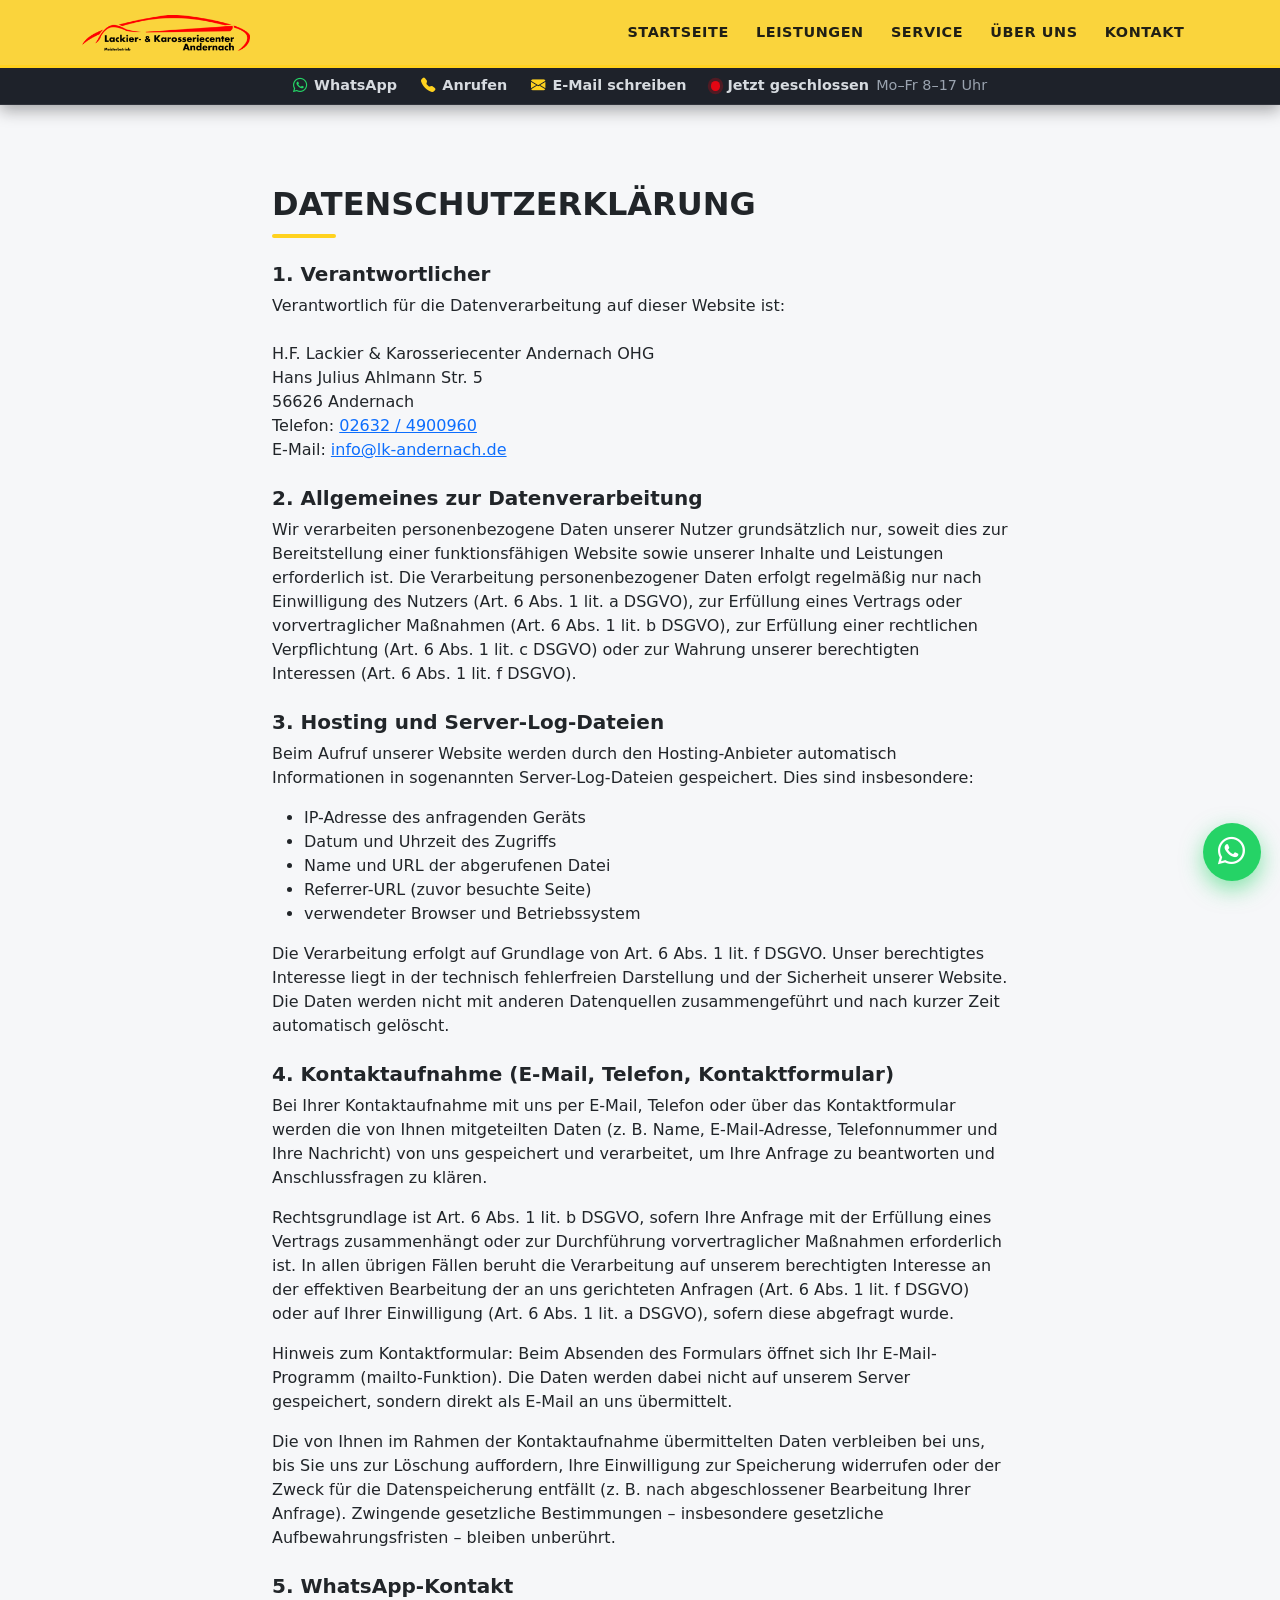
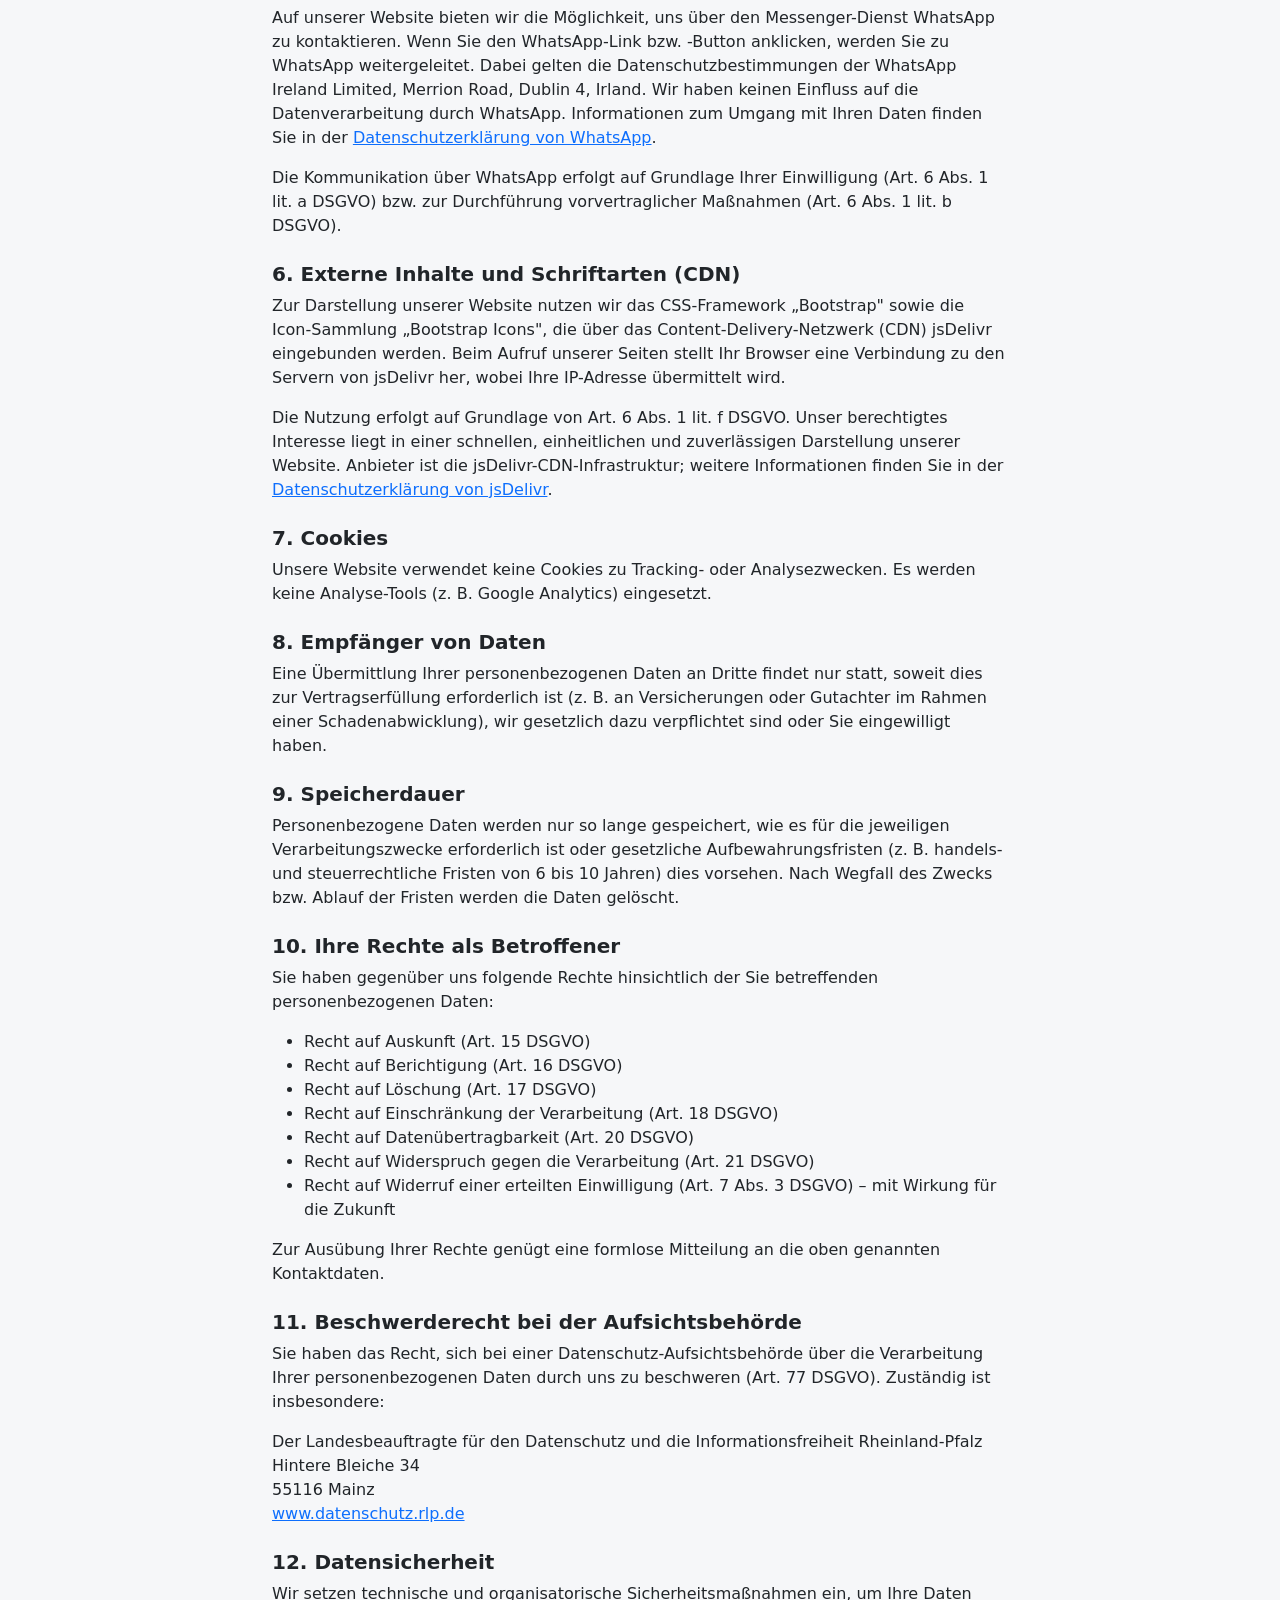
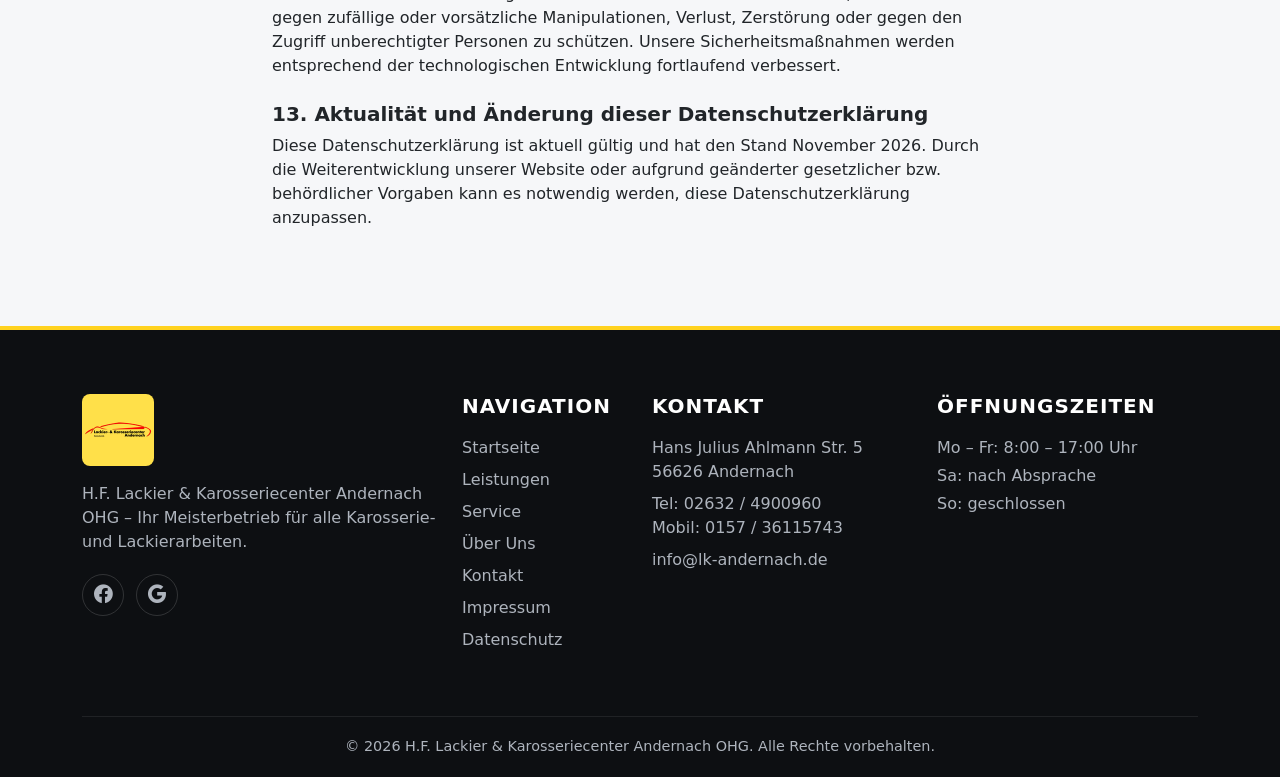
==== datenschutz.html @ c4a61360 "Add files via upload" ====
<!DOCTYPE html>
<html lang="de">
<head>
  <meta charset="UTF-8">
  <meta name="viewport" content="width=device-width, initial-scale=1">
  <title>Datenschutzerklärung | H.F. Lackier &amp; Karosseriecenter Andernach OHG</title>
  <meta name="description" content="Datenschutzerklärung der H.F. Lackier &amp; Karosseriecenter Andernach OHG – Informationen zur Verarbeitung personenbezogener Daten gemäß DSGVO.">
  <meta name="robots" content="noindex">
  <link rel="icon" type="image/png" href="logo2.png">
  <link href="https://cdn.jsdelivr.net/npm/bootstrap@5.3.3/dist/css/bootstrap.min.css" rel="stylesheet">
  <link href="https://cdn.jsdelivr.net/npm/bootstrap-icons@1.11.3/font/bootstrap-icons.min.css" rel="stylesheet">
  <link href="css/style.css" rel="stylesheet">
</head>
<body>

  <div class="sticky-top">
  <!-- ===================== Navbar ===================== -->
  <nav class="navbar navbar-expand-lg navbar-dark navbar-lk">
    <div class="container">
      <a class="navbar-brand" href="index.html">
        <img src="logo3.png" alt="Lackier &amp; Karosseriecenter Andernach Meisterbetrieb">
      </a>
      <button class="navbar-toggler" type="button" data-bs-toggle="collapse" data-bs-target="#mainNav" aria-controls="mainNav" aria-expanded="false" aria-label="Navigation umschalten">
        <span class="navbar-toggler-icon"></span>
      </button>
      <div class="collapse navbar-collapse" id="mainNav">
        <ul class="navbar-nav ms-auto align-items-lg-center">
          <li class="nav-item"><a class="nav-link" href="index.html">Startseite</a></li>
          <li class="nav-item"><a class="nav-link" href="leistungen.html">Leistungen</a></li>
          <li class="nav-item"><a class="nav-link" href="service.html">Service</a></li>
          <li class="nav-item"><a class="nav-link" href="ueber-uns.html">Über Uns</a></li>
          <li class="nav-item"><a class="nav-link" href="kontakt.html">Kontakt</a></li>
        </ul>
      </div>
    </div>
  </nav>

  <!-- ===================== Sub-Bar ===================== -->
  <div class="topbar">
    <div class="container d-flex flex-wrap justify-content-center align-items-center gap-3 gap-lg-4">
      <a class="topbar-link" href="https://wa.me/4915736115743" target="_blank" rel="noopener" aria-label="WhatsApp"><i class="bi bi-whatsapp"></i><span>WhatsApp</span></a>
      <a class="topbar-link" href="tel:+4926324900960" aria-label="Anrufen"><i class="bi bi-telephone-fill"></i><span>Anrufen</span></a>
      <a class="topbar-link" href="mailto:info@lk-andernach.de" aria-label="E-Mail schreiben"><i class="bi bi-envelope-fill"></i><span>E-Mail schreiben</span></a>
      <!-- Öffnungsstatus wird automatisch per js/opening-hours.js gesetzt (Mo–Fr 8–17 Uhr); "is-closed" ist der No-JS-Fallback -->
      <span class="topbar-status is-closed">
        <span class="status-dot" aria-hidden="true"></span>
        <span class="status-text-open">Jetzt geöffnet</span>
        <span class="status-text-closed">Jetzt geschlossen</span>
        <span class="status-hours">Mo–Fr 8–17 Uhr</span>
        <span class="status-tooltip" role="tooltip"><strong>Öffnungszeiten</strong><br>Mo – Fr: 8:00 – 17:00 Uhr<br>Sa: nach Absprache<br>So: geschlossen</span>
      </span>
    </div>
  </div>
  </div>

  <!-- ===================== Datenschutz ===================== -->
  <section class="section">
    <div class="container">
      <div class="row justify-content-center">
        <div class="col-lg-8">
          <h2 class="section-title">Datenschutzerklärung</h2>

          <h5 class="mt-4">1. Verantwortlicher</h5>
          <p>
            Verantwortlich für die Datenverarbeitung auf dieser Website ist:<br><br>
            H.F. Lackier &amp; Karosseriecenter Andernach OHG<br>
            Hans Julius Ahlmann Str. 5<br>
            56626 Andernach<br>
            Telefon: <a href="tel:+4926324900960">02632 / 4900960</a><br>
            E-Mail: <a href="mailto:info@lk-andernach.de">info@lk-andernach.de</a>
          </p>

          <h5 class="mt-4">2. Allgemeines zur Datenverarbeitung</h5>
          <p>
            Wir verarbeiten personenbezogene Daten unserer Nutzer grundsätzlich nur, soweit dies zur
            Bereitstellung einer funktionsfähigen Website sowie unserer Inhalte und Leistungen erforderlich
            ist. Die Verarbeitung personenbezogener Daten erfolgt regelmäßig nur nach Einwilligung des Nutzers
            (Art. 6 Abs. 1 lit. a DSGVO), zur Erfüllung eines Vertrags oder vorvertraglicher Maßnahmen
            (Art. 6 Abs. 1 lit. b DSGVO), zur Erfüllung einer rechtlichen Verpflichtung (Art. 6 Abs. 1 lit. c
            DSGVO) oder zur Wahrung unserer berechtigten Interessen (Art. 6 Abs. 1 lit. f DSGVO).
          </p>

          <h5 class="mt-4">3. Hosting und Server-Log-Dateien</h5>
          <p>
            Beim Aufruf unserer Website werden durch den Hosting-Anbieter automatisch Informationen in
            sogenannten Server-Log-Dateien gespeichert. Dies sind insbesondere:
          </p>
          <ul>
            <li>IP-Adresse des anfragenden Geräts</li>
            <li>Datum und Uhrzeit des Zugriffs</li>
            <li>Name und URL der abgerufenen Datei</li>
            <li>Referrer-URL (zuvor besuchte Seite)</li>
            <li>verwendeter Browser und Betriebssystem</li>
          </ul>
          <p>
            Die Verarbeitung erfolgt auf Grundlage von Art. 6 Abs. 1 lit. f DSGVO. Unser berechtigtes Interesse
            liegt in der technisch fehlerfreien Darstellung und der Sicherheit unserer Website. Die Daten werden
            nicht mit anderen Datenquellen zusammengeführt und nach kurzer Zeit automatisch gelöscht.
          </p>

          <h5 class="mt-4">4. Kontaktaufnahme (E-Mail, Telefon, Kontaktformular)</h5>
          <p>
            Bei Ihrer Kontaktaufnahme mit uns per E-Mail, Telefon oder über das Kontaktformular werden die von
            Ihnen mitgeteilten Daten (z. B. Name, E-Mail-Adresse, Telefonnummer und Ihre Nachricht) von uns
            gespeichert und verarbeitet, um Ihre Anfrage zu beantworten und Anschlussfragen zu klären.
          </p>
          <p>
            Rechtsgrundlage ist Art. 6 Abs. 1 lit. b DSGVO, sofern Ihre Anfrage mit der Erfüllung eines Vertrags
            zusammenhängt oder zur Durchführung vorvertraglicher Maßnahmen erforderlich ist. In allen übrigen
            Fällen beruht die Verarbeitung auf unserem berechtigten Interesse an der effektiven Bearbeitung der
            an uns gerichteten Anfragen (Art. 6 Abs. 1 lit. f DSGVO) oder auf Ihrer Einwilligung (Art. 6 Abs. 1
            lit. a DSGVO), sofern diese abgefragt wurde.
          </p>
          <p>
            Hinweis zum Kontaktformular: Beim Absenden des Formulars öffnet sich Ihr E-Mail-Programm
            (mailto-Funktion). Die Daten werden dabei nicht auf unserem Server gespeichert, sondern direkt als
            E-Mail an uns übermittelt.
          </p>
          <p>
            Die von Ihnen im Rahmen der Kontaktaufnahme übermittelten Daten verbleiben bei uns, bis Sie uns zur
            Löschung auffordern, Ihre Einwilligung zur Speicherung widerrufen oder der Zweck für die
            Datenspeicherung entfällt (z. B. nach abgeschlossener Bearbeitung Ihrer Anfrage). Zwingende
            gesetzliche Bestimmungen – insbesondere gesetzliche Aufbewahrungsfristen – bleiben unberührt.
          </p>

          <h5 class="mt-4">5. WhatsApp-Kontakt</h5>
          <p>
            Auf unserer Website bieten wir die Möglichkeit, uns über den Messenger-Dienst WhatsApp zu
            kontaktieren. Wenn Sie den WhatsApp-Link bzw. -Button anklicken, werden Sie zu WhatsApp
            weitergeleitet. Dabei gelten die Datenschutzbestimmungen der WhatsApp Ireland Limited, Merrion
            Road, Dublin 4, Irland. Wir haben keinen Einfluss auf die Datenverarbeitung durch WhatsApp.
            Informationen zum Umgang mit Ihren Daten finden Sie in der
            <a href="https://www.whatsapp.com/legal/privacy-policy-eea" target="_blank" rel="noopener">Datenschutzerklärung von WhatsApp</a>.
          </p>
          <p>
            Die Kommunikation über WhatsApp erfolgt auf Grundlage Ihrer Einwilligung (Art. 6 Abs. 1 lit. a
            DSGVO) bzw. zur Durchführung vorvertraglicher Maßnahmen (Art. 6 Abs. 1 lit. b DSGVO).
          </p>

          <h5 class="mt-4">6. Externe Inhalte und Schriftarten (CDN)</h5>
          <p>
            Zur Darstellung unserer Website nutzen wir das CSS-Framework „Bootstrap" sowie die Icon-Sammlung
            „Bootstrap Icons", die über das Content-Delivery-Netzwerk (CDN) jsDelivr eingebunden werden. Beim
            Aufruf unserer Seiten stellt Ihr Browser eine Verbindung zu den Servern von jsDelivr her, wobei
            Ihre IP-Adresse übermittelt wird.
          </p>
          <p>
            Die Nutzung erfolgt auf Grundlage von Art. 6 Abs. 1 lit. f DSGVO. Unser berechtigtes Interesse
            liegt in einer schnellen, einheitlichen und zuverlässigen Darstellung unserer Website. Anbieter ist
            die jsDelivr-CDN-Infrastruktur; weitere Informationen finden Sie in der
            <a href="https://www.jsdelivr.com/privacy-policy-jsdelivr-net" target="_blank" rel="noopener">Datenschutzerklärung von jsDelivr</a>.
          </p>

          <h5 class="mt-4">7. Cookies</h5>
          <p>
            Unsere Website verwendet keine Cookies zu Tracking- oder Analysezwecken. Es werden keine
            Analyse-Tools (z. B. Google Analytics) eingesetzt.
          </p>

          <h5 class="mt-4">8. Empfänger von Daten</h5>
          <p>
            Eine Übermittlung Ihrer personenbezogenen Daten an Dritte findet nur statt, soweit dies zur
            Vertragserfüllung erforderlich ist (z. B. an Versicherungen oder Gutachter im Rahmen einer
            Schadenabwicklung), wir gesetzlich dazu verpflichtet sind oder Sie eingewilligt haben.
          </p>

          <h5 class="mt-4">9. Speicherdauer</h5>
          <p>
            Personenbezogene Daten werden nur so lange gespeichert, wie es für die jeweiligen
            Verarbeitungszwecke erforderlich ist oder gesetzliche Aufbewahrungsfristen (z. B. handels- und
            steuerrechtliche Fristen von 6 bis 10 Jahren) dies vorsehen. Nach Wegfall des Zwecks bzw. Ablauf
            der Fristen werden die Daten gelöscht.
          </p>

          <h5 class="mt-4">10. Ihre Rechte als Betroffener</h5>
          <p>Sie haben gegenüber uns folgende Rechte hinsichtlich der Sie betreffenden personenbezogenen Daten:</p>
          <ul>
            <li>Recht auf Auskunft (Art. 15 DSGVO)</li>
            <li>Recht auf Berichtigung (Art. 16 DSGVO)</li>
            <li>Recht auf Löschung (Art. 17 DSGVO)</li>
            <li>Recht auf Einschränkung der Verarbeitung (Art. 18 DSGVO)</li>
            <li>Recht auf Datenübertragbarkeit (Art. 20 DSGVO)</li>
            <li>Recht auf Widerspruch gegen die Verarbeitung (Art. 21 DSGVO)</li>
            <li>Recht auf Widerruf einer erteilten Einwilligung (Art. 7 Abs. 3 DSGVO) – mit Wirkung für die Zukunft</li>
          </ul>
          <p>
            Zur Ausübung Ihrer Rechte genügt eine formlose Mitteilung an die oben genannten Kontaktdaten.
          </p>

          <h5 class="mt-4">11. Beschwerderecht bei der Aufsichtsbehörde</h5>
          <p>
            Sie haben das Recht, sich bei einer Datenschutz-Aufsichtsbehörde über die Verarbeitung Ihrer
            personenbezogenen Daten durch uns zu beschweren (Art. 77 DSGVO). Zuständig ist insbesondere:
          </p>
          <p>
            Der Landesbeauftragte für den Datenschutz und die Informationsfreiheit Rheinland-Pfalz<br>
            Hintere Bleiche 34<br>
            55116 Mainz<br>
            <a href="https://www.datenschutz.rlp.de" target="_blank" rel="noopener">www.datenschutz.rlp.de</a>
          </p>

          <h5 class="mt-4">12. Datensicherheit</h5>
          <p>
            Wir setzen technische und organisatorische Sicherheitsmaßnahmen ein, um Ihre Daten gegen
            zufällige oder vorsätzliche Manipulationen, Verlust, Zerstörung oder gegen den Zugriff
            unberechtigter Personen zu schützen. Unsere Sicherheitsmaßnahmen werden entsprechend der
            technologischen Entwicklung fortlaufend verbessert.
          </p>

          <h5 class="mt-4">13. Aktualität und Änderung dieser Datenschutzerklärung</h5>
          <p>
            Diese Datenschutzerklärung ist aktuell gültig und hat den Stand November 2026. Durch die
            Weiterentwicklung unserer Website oder aufgrund geänderter gesetzlicher bzw. behördlicher Vorgaben
            kann es notwendig werden, diese Datenschutzerklärung anzupassen.
          </p>
        </div>
      </div>
    </div>
  </section>

  <!-- ===================== Footer ===================== -->
  <footer class="footer">
    <div class="container">
      <div class="row g-4">
        <div class="col-lg-4 brand">
          <img src="logo.png" alt="Lackier &amp; Karosseriecenter Andernach" class="mb-3">
          <p>H.F. Lackier &amp; Karosseriecenter Andernach OHG – Ihr Meisterbetrieb für alle Karosserie- und Lackierarbeiten.</p>
          <div class="social-links">
            <a href="https://www.facebook.com/p/Lackier-Karosseriecenter-Andernach-OHG-100046873130669" target="_blank" rel="noopener" aria-label="Facebook"><i class="bi bi-facebook"></i></a>
            <a href="https://share.google/bIWJFrAIaKMSexdzb" target="_blank" rel="noopener" aria-label="Google"><i class="bi bi-google"></i></a>
          </div>
        </div>
        <div class="col-6 col-lg-2">
          <h5>Navigation</h5>
          <ul class="list-unstyled">
            <li class="mb-2"><a href="index.html">Startseite</a></li>
            <li class="mb-2"><a href="leistungen.html">Leistungen</a></li>
            <li class="mb-2"><a href="service.html">Service</a></li>
            <li class="mb-2"><a href="ueber-uns.html">Über Uns</a></li>
            <li class="mb-2"><a href="kontakt.html">Kontakt</a></li>
            <li class="mb-2"><a href="impressum.html">Impressum</a></li>
            <li class="mb-2"><a href="datenschutz.html">Datenschutz</a></li>
          </ul>
        </div>
        <div class="col-6 col-lg-3">
          <h5>Kontakt</h5>
          <p class="mb-2">Hans Julius Ahlmann Str. 5<br>56626 Andernach</p>
          <p class="mb-2"><a href="tel:+4926324900960">Tel: 02632 / 4900960</a><br><a href="tel:+4915736115743">Mobil: 0157 / 36115743</a></p>
          <p class="mb-0"><a href="mailto:info@lk-andernach.de">info@lk-andernach.de</a></p>
        </div>
        <div class="col-lg-3">
          <h5>Öffnungszeiten</h5>
          <p class="mb-1">Mo – Fr: 8:00 – 17:00 Uhr</p>
          <p class="mb-1">Sa: nach Absprache</p>
          <p class="mb-0">So: geschlossen</p>
        </div>
      </div>
      <div class="footer-bottom text-center">
        &copy; 2026 H.F. Lackier &amp; Karosseriecenter Andernach OHG. Alle Rechte vorbehalten.
      </div>
    </div>
  </footer>

  <a href="https://wa.me/4915736115743" class="float-whatsapp" target="_blank" rel="noopener" aria-label="WhatsApp"><i class="bi bi-whatsapp"></i></a>

  <script src="https://cdn.jsdelivr.net/npm/bootstrap@5.3.3/dist/js/bootstrap.bundle.min.js"></script>
  <script src="js/opening-hours.js"></script>
</body>
</html>
---- css/style.css ----
/* ============================================================
   H.F. Lackier- & Karosseriecenter Andernach – Custom Styles
   ============================================================ */

:root {
  --lk-red: #e30613;
  --lk-red-dark: #b0050f;
  --lk-yellow: #ffd21f;
  --lk-yellow-dark: #eab900;
  --lk-dark: #0d0f12;
  --lk-dark-2: #16191f;
  --lk-dark-3: #1e222a;
  --lk-light: #f6f7f9;
  --lk-muted: #9aa3af;
}

html {
  scroll-behavior: smooth;
}

body {
  font-family: "Segoe UI", system-ui, -apple-system, Roboto, "Helvetica Neue", Arial, sans-serif;
  background-color: var(--lk-light);
  color: #212529;
  overflow-x: hidden;
}

h1, h2, h3, h4, h5, h6 {
  font-weight: 700;
}

/* ---------- Buttons ---------- */
.btn-lk {
  background-color: var(--lk-yellow);
  border-color: var(--lk-dark);
  color: var(--lk-dark);
  font-weight: 700;
  padding: .8rem 1.8rem;
  border-radius: 50rem;
  transition: all .25s ease;
}

.btn-lk:hover, .btn-lk:focus {
  background-color: var(--lk-yellow);
  border-color: var(--lk-yellow);
  color: var(--lk-dark);
  transform: translateY(-2px);
  box-shadow: 0 .5rem 1.2rem var(--lk-yellow);
}

.btn-outline-lk {
  border: 2px solid var(--lk-yellow);
  color: var(--lk-yellow);
  font-weight: 600;
  padding: .8rem 1.8rem;
  border-radius: 50rem;
  transition: all .25s ease;
}

.btn-outline-lk:hover {
  background-color: var(--lk-yellow);
  color: var(--lk-dark);
  transform: translateY(-2px);
}

/* ---------- Sub-Bar (Topbar) ---------- */
.topbar {
  background-color: var(--lk-dark-3);
  border-bottom: 1px solid rgba(255, 255, 255, .08);
  box-shadow: 0 .35rem 1rem rgba(13, 15, 18, .35);
  padding: .45rem 0;
  font-size: .9rem;
}

.topbar-link {
  color: #d7dbe0;
  text-decoration: none;
  display: inline-flex;
  align-items: center;
  gap: .45rem;
  font-weight: 600;
  transition: color .2s ease;
}

.topbar-link i {
  color: var(--lk-yellow);
  transition: color .2s ease;
}

.topbar-link .bi-whatsapp {
  color: #25d366;
}

.topbar-link:hover,
.topbar-link:hover i {
  color: var(--lk-yellow);
}

.topbar-link:hover .bi-whatsapp {
  color: #25d366;
}

@media (max-width: 575.98px) {
  .topbar-link span {
    display: none;
  }

  .topbar-link i {
    font-size: 1.15rem;
  }
}

/* ---------- Öffnungsstatus-Indicator (Sub-Bar) ---------- */
.topbar-status {
  position: relative;
  display: inline-flex;
  align-items: center;
  gap: .45rem;
  color: #d7dbe0;
  font-weight: 600;
}

.status-dot {
  width: .6rem;
  height: .6rem;
  border-radius: 50%;
  flex-shrink: 0;
}

.topbar-status.is-open .status-dot {
  background-color: #22c55e;
  animation: status-pulse 1.8s ease-out infinite;
}

.topbar-status.is-closed .status-dot {
  background-color: var(--lk-red);
  box-shadow: 0 0 0 .2rem rgba(227, 6, 19, .25);
}

@keyframes status-pulse {
  0%   { box-shadow: 0 0 0 0 rgba(34, 197, 94, .45); }
  70%  { box-shadow: 0 0 0 .45rem rgba(34, 197, 94, 0); }
  100% { box-shadow: 0 0 0 0 rgba(34, 197, 94, 0); }
}

.topbar-status.is-open .status-text-closed,
.topbar-status.is-closed .status-text-open {
  display: none;
}

.status-hours {
  color: var(--lk-muted);
  font-weight: 500;
}

/* Tooltip mit allen Öffnungszeiten – reines CSS (Hover) */
.status-tooltip {
  position: absolute;
  top: calc(100% + .6rem);
  left: 50%;
  transform: translateX(-50%) translateY(-.3rem);
  background-color: var(--lk-dark-2);
  border: 1px solid rgba(255, 255, 255, .12);
  border-radius: .5rem;
  box-shadow: 0 .5rem 1.2rem rgba(13, 15, 18, .45);
  color: #d7dbe0;
  font-size: .8rem;
  font-weight: 500;
  line-height: 1.5;
  white-space: nowrap;
  padding: .55rem .8rem;
  opacity: 0;
  visibility: hidden;
  transition: opacity .2s ease, transform .2s ease, visibility .2s;
  z-index: 1050;
}

.status-tooltip strong {
  color: var(--lk-yellow);
}

.topbar-status:hover .status-tooltip {
  opacity: 1;
  visibility: visible;
  transform: translateX(-50%) translateY(0);
}

@media (prefers-reduced-motion: reduce) {
  .topbar-status.is-open .status-dot {
    animation: none;
    box-shadow: 0 0 0 .2rem rgba(34, 197, 94, .25);
  }
}

@media (max-width: 575.98px) {
  .status-hours,
  .status-tooltip {
    display: none;
  }
}

/* ---------- Navbar ---------- */
.navbar-lk {
  background-color: #fad43c;
  backdrop-filter: blur(40px);
  border-bottom: 3px solid var(--lk-yellow);
  padding-top: .6rem;
  padding-bottom: .6rem;
}

.navbar-lk .navbar-brand img {
  height: 36px;
  width: auto;
  border-radius: .5rem;
 
}

.navbar-lk .nav-link {
  color: rgba(13, 15, 18, .92);
  font-weight: 600;
  text-transform: uppercase;
  letter-spacing: .04em;
  font-size: .9rem;
  margin: 0 .35rem;
  position: relative;
  transition: color .2s ease;
}

.navbar-lk .nav-link::after {
  content: "";
  position: absolute;
  left: .5rem;
  right: .5rem;
  bottom: .15rem;
  height: 3px;
  background: var(--lk-light);
  border-radius: 2px;
  transform: scaleX(0);
  transform-origin: left;
  transition: transform .25s ease;
}

.navbar-lk .nav-link:hover,
.navbar-lk .nav-link.active {
  color: var(--lk-light);
}

.navbar-lk .nav-link:hover::after,
.navbar-lk .nav-link.active::after {
  transform: scaleX(1);
}

.navbar-lk .navbar-toggler {
  border-color: rgba(255, 255, 255, .4);
}

.navbar-lk .navbar-toggler:focus {
  box-shadow: 0 0 0 .2rem rgba(255, 210, 31, .4);
}

/* ---------- Hero ---------- */
.hero {
  position: relative;
  min-height: 92vh;
  display: flex;
  align-items: center;
  color: #fff;
  background: url("images/Hero1.webp") center center / cover no-repeat;
}

.hero::before {
  content: "";
  position: absolute;
  inset: 0;
  background: linear-gradient(100deg, rgba(13, 15, 18, .92) 0%, rgba(13, 15, 18, .65) 45%, rgba(13, 15, 18, .25) 100%);
}

.hero .container {
  position: relative;
  z-index: 1;
}

.hero-badge {
  display: inline-block;
  background: none;
  color: var(--lk-yellow);
  font-weight: 700;
  letter-spacing: .12em;
  text-transform: uppercase;
  font-size: .8rem;
  padding: .45rem 1.1rem;
  border-radius: 50rem;
  margin-bottom: 1.2rem;
}

.hero h1 {
  font-size: clamp(2.2rem, 5.5vw, 4.2rem);
  font-weight: 800;
  line-height: 1.1;
  text-transform: uppercase;
}

.hero h1 span {
  color: var(--lk-yellow);
}

.hero p.lead {
  font-size: clamp(1.05rem, 2vw, 1.35rem);
  color: #d7dbe0;
  max-width: 620px;
}

/* ---------- Sections ---------- */
.section {
  padding: 5rem 0;
}

.section-dark {
  background-color: var(--lk-dark);
  color: #e5e7eb;
}

.section-dark-2 {
  background-color: var(--lk-dark-2);
  color: #e5e7eb;
}

.section-title {
  text-transform: uppercase;
  font-weight: 800;
  position: relative;
  padding-bottom: .9rem;
  margin-bottom: 1.4rem;
}

.section-title::after {
  content: "";
  position: absolute;
  left: 0;
  bottom: 0;
  width: 64px;
  height: 4px;
  border-radius: 2px;
  background: var(--lk-yellow);
}

.section-title.text-center::after {
  left: 50%;
  transform: translateX(-50%);
}

.text-yellow { color: var(--lk-yellow) !important; }

/* ---------- Cards ---------- */
.card-lk {
  border: 0;
  border-radius: 1rem;
  background: #fff;
  box-shadow: 0 .35rem 1.2rem rgba(13, 15, 18, .08);
  transition: transform .25s ease, box-shadow .25s ease;
  height: 100%;
  text-align: center;
}

.card-lk:hover {
  transform: translateY(-6px);
  box-shadow: 0 .9rem 2rem rgba(13, 15, 18, .16);
}

.card-lk .icon-wrap {
  width: 72px;
  height: 72px;
  border-radius: 1rem;
  background: linear-gradient(135deg, var(--lk-yellow), var(--lk-yellow-dark));
  display: flex;
  align-items: center;
  justify-content: center;
  margin: 0 auto 1.1rem;
}

.card-lk .icon-wrap img {
  width: 40px;
  height: 40px;
  filter: brightness(0);
}

.card-lk h3, .card-lk h5 {
  font-weight: 700;
}

/* ---------- Feature list ---------- */
.feature-list {
  list-style: none;
  padding-left: 0;
  margin-bottom: 0;
}

.feature-list li {
  position: relative;
  padding-left: 2rem;
  margin-bottom: .8rem;
}

.feature-list li::before {
  content: "";
  position: absolute;
  left: 0;
  top: .3rem;
  width: 1.1rem;
  height: 1.1rem;
  background: var(--lk-yellow);
  border-radius: 50%;
  -webkit-mask: url("data:image/svg+xml,%3Csvg xmlns='http://www.w3.org/2000/svg' viewBox='0 0 16 16'%3E%3Cpath fill='%23fff' d='M13.485 1.929a1 1 0 0 1 .086 1.412l-7.25 8a1 1 0 0 1-1.45.037l-3.25-3.25A1 1 0 0 1 2.036 6.87l2.496 2.496 6.54-7.35a1 1 0 0 1 1.413-.087z'/%3E%3C/svg%3E") center / contain no-repeat;
  mask: url("data:image/svg+xml,%3Csvg xmlns='http://www.w3.org/2000/svg' viewBox='0 0 16 16'%3E%3Cpath fill='%23fff' d='M13.485 1.929a1 1 0 0 1 .086 1.412l-7.25 8a1 1 0 0 1-1.45.037l-3.25-3.25A1 1 0 0 1 2.036 6.87l2.496 2.496 6.54-7.35a1 1 0 0 1 1.413-.087z'/%3E%3C/svg%3E") center / contain no-repeat;
}

/* ---------- CTA band ---------- */
.cta-band {
  background: linear-gradient(120deg, var(--lk-yellow) 0%, var(--lk-yellow-dark) 100%);
  color: var(--lk-dark);
  border-radius: 1.25rem;
  padding: 3rem 2rem;
  position: relative;
  overflow: hidden;
}

.cta-band::after {
  content: "";
  position: absolute;
  right: -60px;
  top: -60px;
  width: 220px;
  height: 220px;
  border-radius: 50%;
  background: rgba(255, 255, 255, .25);
}

.cta-band h2 {
  font-weight: 800;
  text-transform: uppercase;
}

.cta-phone {
  font-size: clamp(1.4rem, 3vw, 2.2rem);
  font-weight: 800;
  color: var(--lk-dark);
  text-decoration: none;
}

.cta-phone:hover {
  color: var(--lk-red);
}

/* ---------- Images ---------- */
.img-rounded {
  border-radius: 1rem;
  box-shadow: 0 .8rem 2rem rgba(13, 15, 18, .18);
}

/* ---------- Opening hours ---------- */
.hours-table {
  width: 100%;
}

.hours-table td {
  padding: .55rem 0;
  border-bottom: 1px dashed rgba(255, 255, 255, .15);
}

.hours-table tr:last-child td {
  border-bottom: 0;
}

.hours-table td:last-child {
  text-align: right;
  font-weight: 600;
}

/* ---------- Contact ---------- */
.contact-icon {
  width: 54px;
  height: 54px;
  flex: 0 0 54px;
  border-radius: .8rem;
  background: linear-gradient(135deg, var(--lk-yellow), var(--lk-yellow-dark));
  color: var(--lk-dark);
  display: flex;
  align-items: center;
  justify-content: center;
  font-size: 1.4rem;
}

.contact-icon img {
  width: 28px;
  height: 28px;
  filter: brightness(0);
}

.map-embed {
  border: 0;
  border-radius: 1rem;
  width: 100%;
  min-height: 380px;
  box-shadow: 0 .6rem 1.6rem rgba(13, 15, 18, .15);
}

.form-control:focus, .form-select:focus {
  border-color: var(--lk-yellow-dark);
  box-shadow: 0 0 0 .2rem rgba(255, 210, 31, .3);
}

/* ---------- Footer ---------- */
.footer {
  background-color: var(--lk-dark);
  color: #aeb4bd;
  padding: 4rem 0 0;
  border-top: 4px solid var(--lk-yellow);
}

.footer h5 {
  color: #fff;
  text-transform: uppercase;
  letter-spacing: .05em;
  margin-bottom: 1.1rem;
}

.footer a {
  color: #aeb4bd;
  text-decoration: none;
  transition: color .2s ease;
}

.footer a:hover {
  color: var(--lk-yellow);
}

.footer .brand img {
  height: 72px;
  border-radius: .5rem;
}

.footer .social-links {
  display: flex;
  gap: .75rem;
  margin-top: 1.25rem;
}

.footer .social-links a {
  display: inline-flex;
  align-items: center;
  justify-content: center;
  width: 42px;
  height: 42px;
  border: 1px solid rgba(255, 255, 255, .15);
  border-radius: 50%;
  font-size: 1.15rem;
  transition: color .2s ease, border-color .2s ease, background-color .2s ease;
}

.footer .social-links a:hover {
  color: var(--lk-dark);
  background-color: var(--lk-yellow);
  border-color: var(--lk-yellow);
}

.footer-bottom {
  border-top: 1px solid rgba(255, 255, 255, .08);
  margin-top: 3rem;
  padding: 1.2rem 0;
  font-size: .9rem;
}

/* ---------- Floating WhatsApp button ---------- */
.float-whatsapp {
  position: fixed;
  right: 1.2rem;
  bottom: 1.2rem;
  z-index: 1030;
  width: 58px;
  height: 58px;
  border-radius: 50%;
  background: #25d366;
  color: #fff;
  display: flex;
  align-items: center;
  justify-content: center;
  font-size: 1.7rem;
  box-shadow: 0 .5rem 1.4rem rgba(37, 211, 102, .55);
  transition: transform .2s ease;
}

.float-whatsapp:hover {
  color: #fff;
  transform: scale(1.08);
}

/* ---------- Simple image carousel ---------- */
.simple-carousel {
  overflow: hidden;
  border-radius: 1rem;
  box-shadow: 0 1rem 2rem rgba(0, 0, 0, .15);
}

.simple-carousel-track {
  display: flex;
  animation: carousel-slide 20s ease-in-out infinite;
}

.simple-carousel:hover .simple-carousel-track {
  animation-play-state: paused;
}

.simple-carousel-track img {
  width: 100%;
  flex-shrink: 0;
  aspect-ratio: 4 / 3;
  object-fit: cover;
  display: block;
}

@keyframes carousel-slide {
  0%, 16%   { transform: translateX(0); }
  20%, 36%  { transform: translateX(-100%); }
  40%, 56%  { transform: translateX(-200%); }
  60%, 76%  { transform: translateX(-300%); }
  80%, 96%  { transform: translateX(-400%); }
  100%      { transform: translateX(-500%); }
}

/* ---------- Utilities ---------- */
@media (max-width: 767.98px) {
  .hero { min-height: 78vh; }
  .section { padding: 3.5rem 0; }
  .cta-band { padding: 2.2rem 1.4rem; }
  .navbar-lk .navbar-brand img {height: 22px;}
   .navbar-lk .navbar-collapse {background-color: var(--lk-yellow);padding: 1rem;border-radius: .5rem;margin-top: .5rem;}
    

}
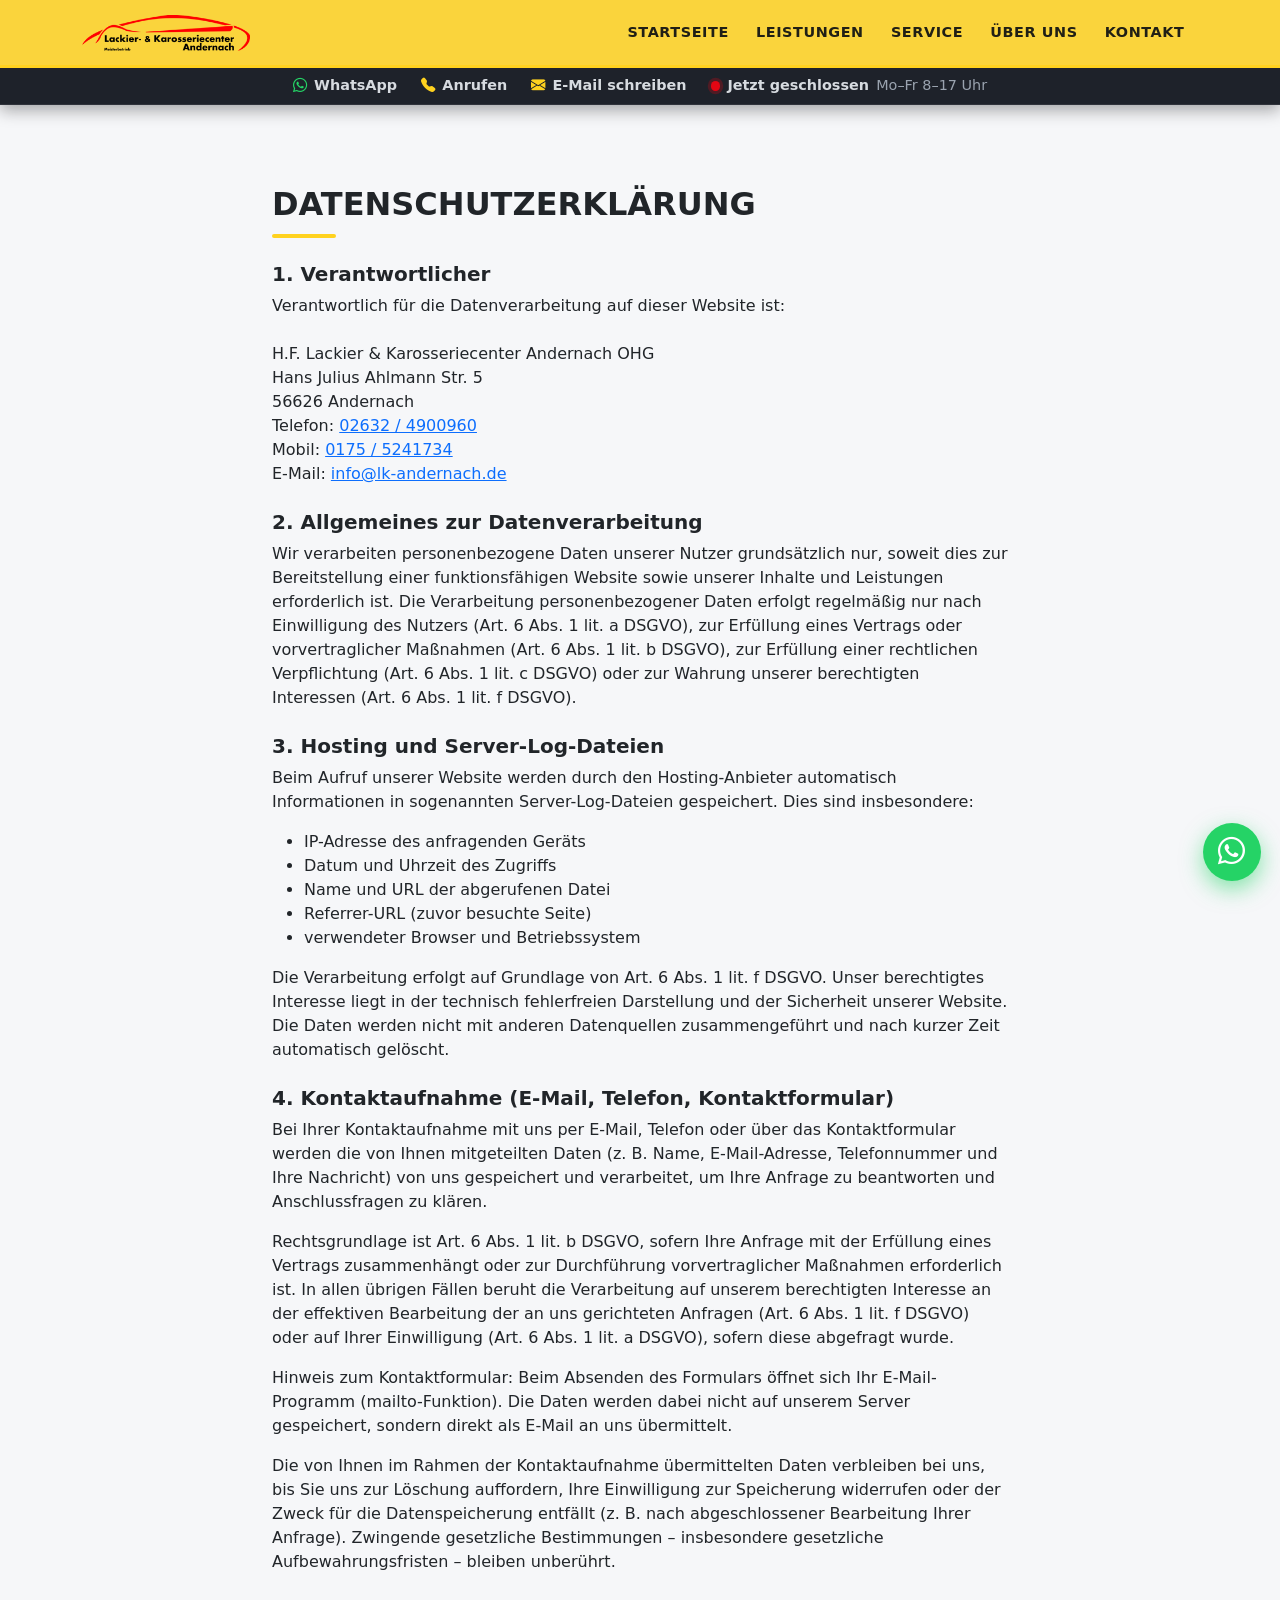
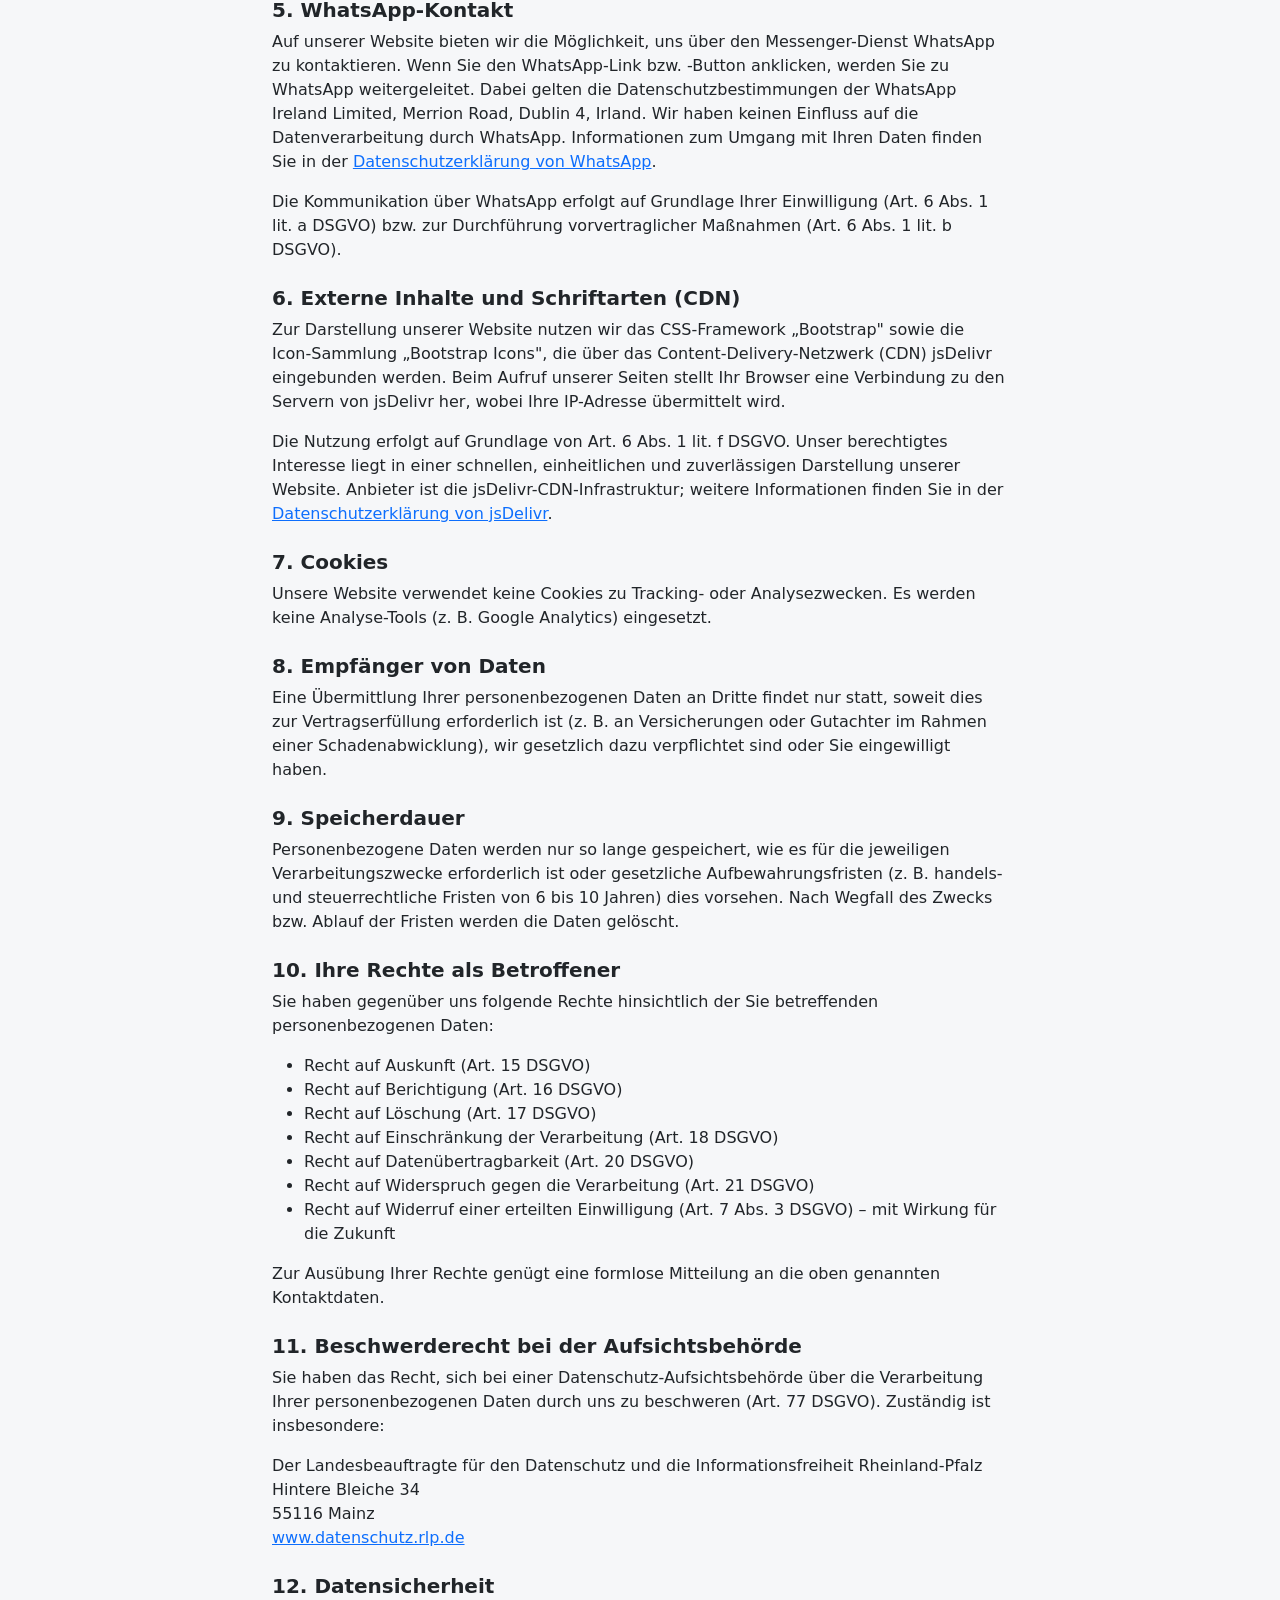
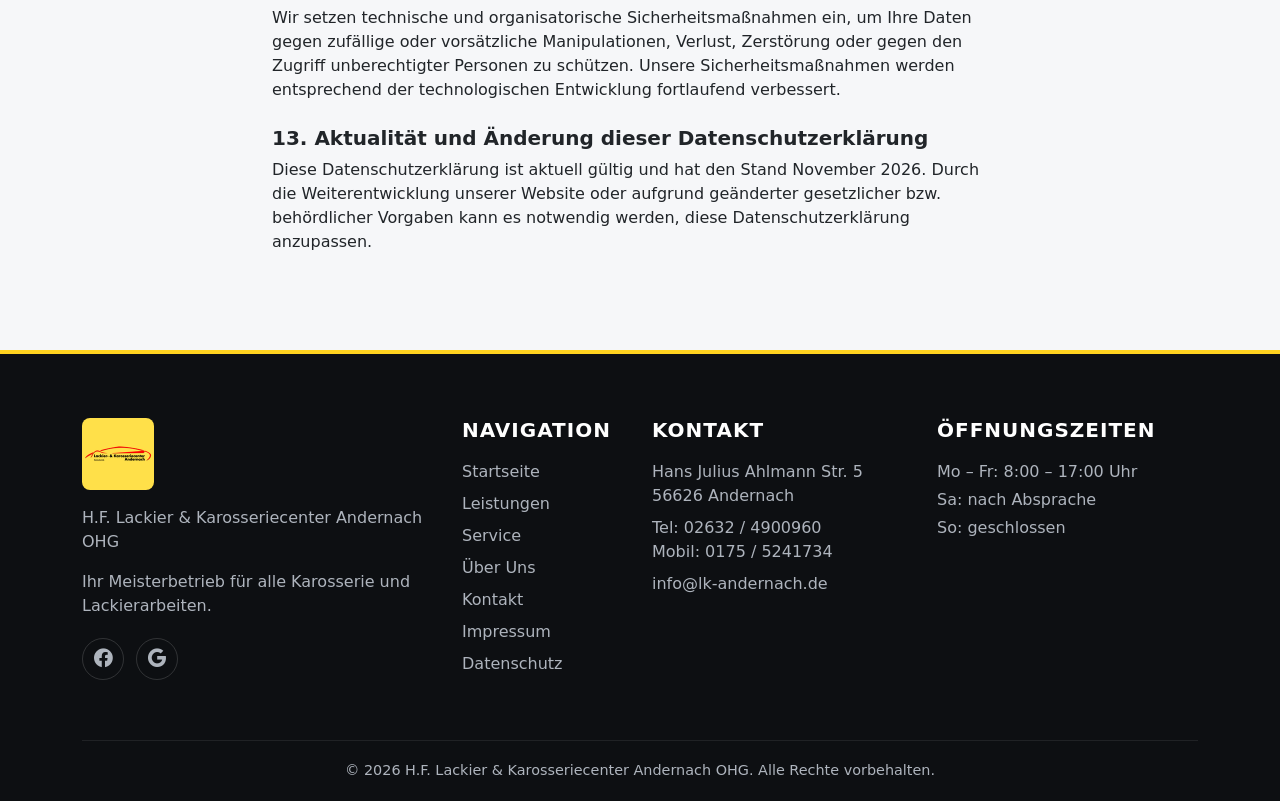
==== commit e169708b: "Add files via upload" ====
--- a/datenschutz.html
+++ b/datenschutz.html
@@ -38,7 +38,7 @@
   <!-- ===================== Sub-Bar ===================== -->
   <div class="topbar">
     <div class="container d-flex flex-wrap justify-content-center align-items-center gap-3 gap-lg-4">
-      <a class="topbar-link" href="https://wa.me/4915736115743" target="_blank" rel="noopener" aria-label="WhatsApp"><i class="bi bi-whatsapp"></i><span>WhatsApp</span></a>
+      <a class="topbar-link" href="https://wa.me/491755241734" target="_blank" rel="noopener" aria-label="WhatsApp"><i class="bi bi-whatsapp"></i><span>WhatsApp</span></a>
       <a class="topbar-link" href="tel:+4926324900960" aria-label="Anrufen"><i class="bi bi-telephone-fill"></i><span>Anrufen</span></a>
       <a class="topbar-link" href="mailto:info@lk-andernach.de" aria-label="E-Mail schreiben"><i class="bi bi-envelope-fill"></i><span>E-Mail schreiben</span></a>
       <!-- Öffnungsstatus wird automatisch per js/opening-hours.js gesetzt (Mo–Fr 8–17 Uhr); "is-closed" ist der No-JS-Fallback -->
@@ -67,6 +67,7 @@
             Hans Julius Ahlmann Str. 5<br>
             56626 Andernach<br>
             Telefon: <a href="tel:+4926324900960">02632 / 4900960</a><br>
+            Mobil: <a href="tel:+491755241734">0175 / 5241734</a><br>
             E-Mail: <a href="mailto:info@lk-andernach.de">info@lk-andernach.de</a>
           </p>
 
@@ -224,7 +225,8 @@
       <div class="row g-4">
         <div class="col-lg-4 brand">
           <img src="logo.png" alt="Lackier &amp; Karosseriecenter Andernach" class="mb-3">
-          <p>H.F. Lackier &amp; Karosseriecenter Andernach OHG – Ihr Meisterbetrieb für alle Karosserie- und Lackierarbeiten.</p>
+          <p>H.F. Lackier &amp; Karosseriecenter Andernach OHG</p>
+          <p>Ihr Meisterbetrieb für alle Karosserie und Lackierarbeiten.</p>
           <div class="social-links">
             <a href="https://www.facebook.com/p/Lackier-Karosseriecenter-Andernach-OHG-100046873130669" target="_blank" rel="noopener" aria-label="Facebook"><i class="bi bi-facebook"></i></a>
             <a href="https://share.google/bIWJFrAIaKMSexdzb" target="_blank" rel="noopener" aria-label="Google"><i class="bi bi-google"></i></a>
@@ -245,7 +247,7 @@
         <div class="col-6 col-lg-3">
           <h5>Kontakt</h5>
           <p class="mb-2">Hans Julius Ahlmann Str. 5<br>56626 Andernach</p>
-          <p class="mb-2"><a href="tel:+4926324900960">Tel: 02632 / 4900960</a><br><a href="tel:+4915736115743">Mobil: 0157 / 36115743</a></p>
+          <p class="mb-2"><a href="tel:+4926324900960">Tel: 02632 / 4900960</a><br><a href="tel:+491755241734">Mobil: 0175 / 5241734</a></p>
           <p class="mb-0"><a href="mailto:info@lk-andernach.de">info@lk-andernach.de</a></p>
         </div>
         <div class="col-lg-3">
@@ -261,7 +263,7 @@
     </div>
   </footer>
 
-  <a href="https://wa.me/4915736115743" class="float-whatsapp" target="_blank" rel="noopener" aria-label="WhatsApp"><i class="bi bi-whatsapp"></i></a>
+  <a href="https://wa.me/491755241734" class="float-whatsapp" target="_blank" rel="noopener" aria-label="WhatsApp"><i class="bi bi-whatsapp"></i></a>
 
   <script src="https://cdn.jsdelivr.net/npm/bootstrap@5.3.3/dist/js/bootstrap.bundle.min.js"></script>
   <script src="js/opening-hours.js"></script>
--- a/css/style.css
+++ b/css/style.css
@@ -23,6 +23,7 @@
   background-color: var(--lk-light);
   color: #212529;
   overflow-x: hidden;
+  overflow-wrap: break-word;
 }
 
 h1, h2, h3, h4, h5, h6 {
